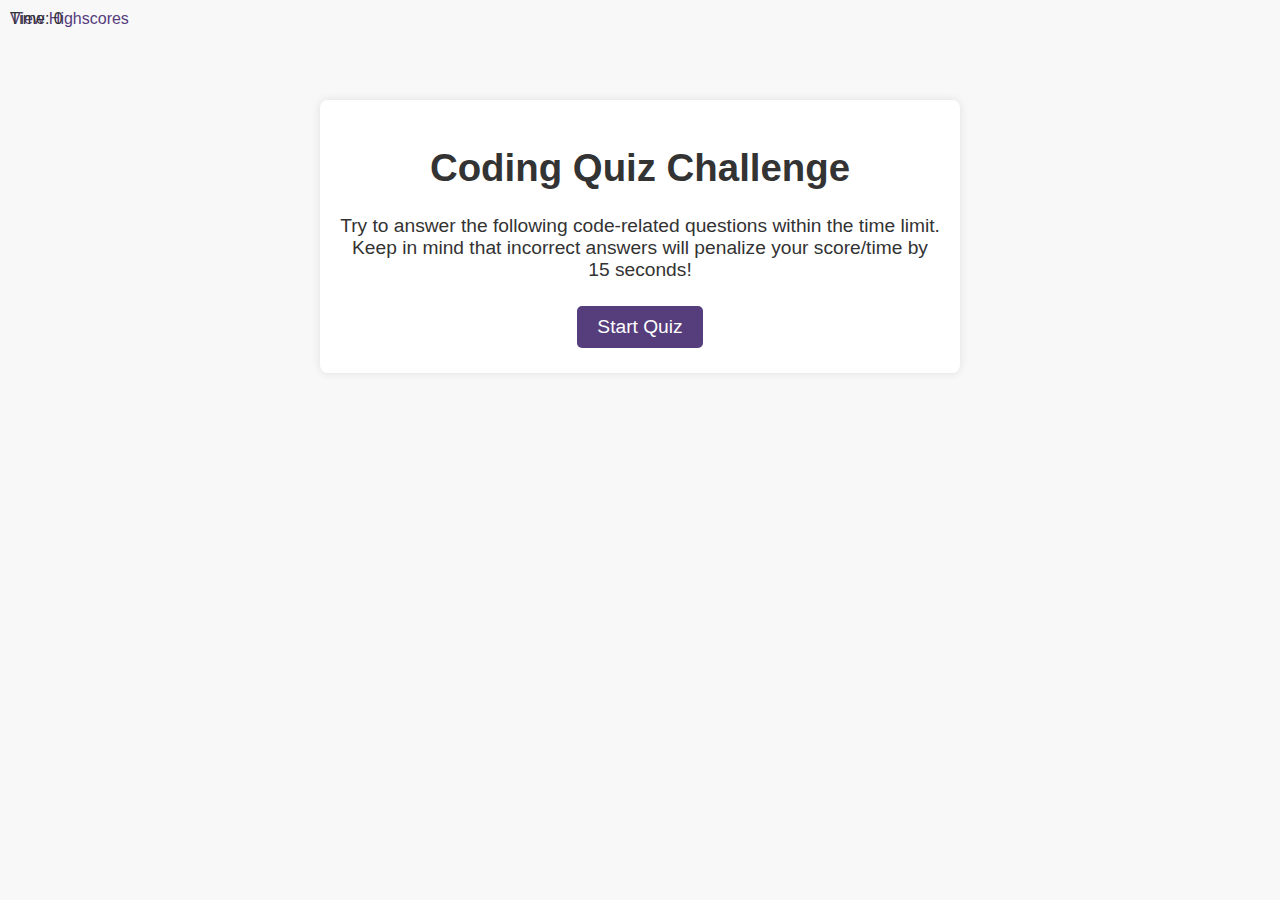
==== index.html @ 0034d49f "Rename Index.Html to index.html" ====
<!DOCTYPE html>
<html lang="en">
<head>
    <meta charset="UTF-8">
    <meta name="viewport" content="width=device-width, initial-scale=1.0">
    <meta http-equiv="X-UA-Compatible" content="IE=edge">
    <title>Your Page Title</title>
    <!-- Additional head content goes here -->
    <link rel="stylesheet" href="Assets/Css/Style.Css" />
</head>
<body>
    <div class="scores"><a href="Highscores.HTML">View Highscores</a></div>

    <div class="timer">Time: <span id="time">0</span></div>

    <div class="wrapper">
        <div id="start-screen" class="start">
            <h1>Coding Quiz Challenge</h1>
            <p>
                Try to answer the following code-related questions within the time
                limit. Keep in mind that incorrect answers will penalize your
                score/time by 15 seconds!
            </p>
            <button id="start">Start Quiz</button>
        </div>

        <div id="questions" class="hide">
            <h2 id="question-title"></h2>
            <div id="choices" class="choices"></div>
        </div>

        <div id="end-screen" class="hide">
            <h2>All done!</h2>
            <p>Your final score is <span id="final-score"></span>.</p>
            <p>
                Enter initials: <input type="text" id="initials" max="3" />
                <button id="submit">Submit</button>
            </p>
        </div>

        <div id="feedback" class="feedback hide"></div>
    </div>

    <script src="Assets/JavaScript/Questions.js"></script>
    <script src="Assets/JavaScript/Logic.js"></script>
</body>
</html>
---- Assets/Css/Style.Css ----
/* Body styling */
body {
  font-family: Arial, sans-serif;
  font-size: 120%;
  background-color: #f8f8f8;
  color: #333;
}

/* Link styling */
a {
  color: #563d7c;
  text-decoration: none;
  transition: color 0.3s;
}

a:hover {
  color: #8570a5;
}

/* Button styling */
button {
  display: inline-block;
  margin: 5px;
  cursor: pointer;
  font-size: 100%;
  background-color: #563d7c;
  border-radius: 5px;
  padding: 10px 20px;
  color: white;
  border: 0;
  transition: background-color 0.3s;
}

button:hover {
  background-color: #8570a5;
}

/* Container styling */
.wrapper {
  margin: 100px auto 0 auto;
  max-width: 600px;
  background-color: #fff;
  padding: 20px;
  border-radius: 8px;
  box-shadow: 0 0 10px rgba(0, 0, 0, 0.1);
}

/* Visibility class */
.hide {
  display: none;
}

/* Start section styling */
.start {
  text-align: center;
}

/* Scores and Timer styling */
.scores,
.timer {
  position: absolute;
  top: 10px;
  left: 10px;
  font-size: 16px;
}

/* Feedback styling */
.feedback {
  font-style: italic;
  font-size: 120%;
  margin-top: 20px;
  padding-top: 10px;
  color: gray;
  border-top: 2px solid #ccc;
}

/* List styling */
ol {
  padding-left: 0;
  max-height: 400px;
  overflow: auto;
}

li {
  padding: 10px;
  list-style: decimal inside none;
  transition: background-color 0.3s;
}

li:nth-child(odd) {
  background-color: #f3edfc;
}

li:hover {
  background-color: #e0d1f1;
}
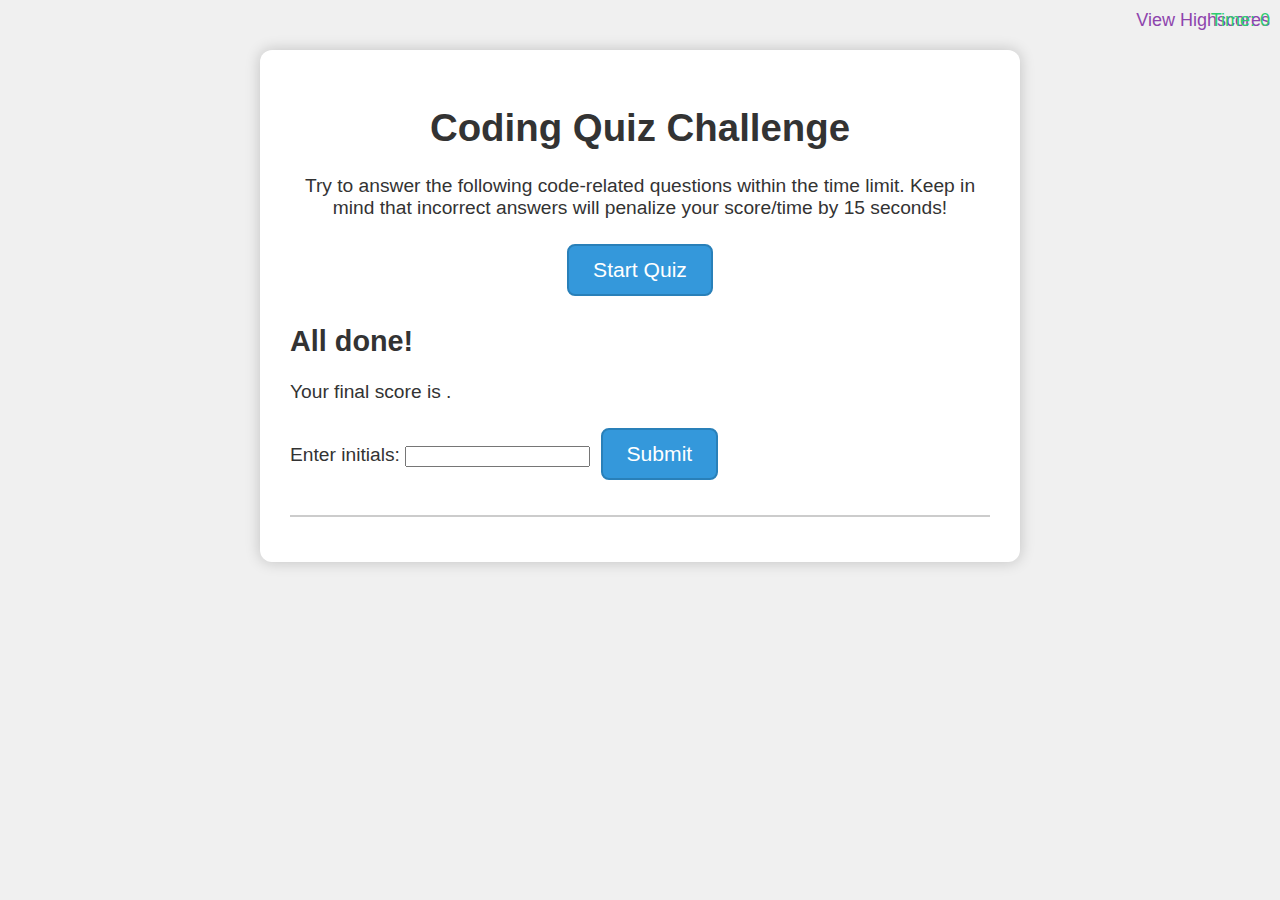
==== commit 59ea8d60: "altered sounds, add notes, altered css style and color" ====
--- a/index.html
+++ b/index.html
@@ -1,19 +1,25 @@
 <!DOCTYPE html>
 <html lang="en">
 <head>
+    <!-- Document metadata -->
     <meta charset="UTF-8">
     <meta name="viewport" content="width=device-width, initial-scale=1.0">
     <meta http-equiv="X-UA-Compatible" content="IE=edge">
+
+    <!-- Page title -->
     <title>Your Page Title</title>
-    <!-- Additional head content goes here -->
-    <link rel="stylesheet" href="Assets/Css/Style.Css" />
+
+    <!-- External stylesheet link -->
+    <link rel="stylesheet" href="Assets/Css/style.css" />
 </head>
 <body>
-    <div class="scores"><a href="Highscores.HTML">View Highscores</a></div>
-
+    <!-- Scores link and Timer display -->
+    <div class="scores"><a href="highscores.html">View Highscores</a></div>
     <div class="timer">Time: <span id="time">0</span></div>
 
+    <!-- Main content wrapper -->
     <div class="wrapper">
+        <!-- Start screen section -->
         <div id="start-screen" class="start">
             <h1>Coding Quiz Challenge</h1>
             <p>
@@ -24,11 +30,13 @@
             <button id="start">Start Quiz</button>
         </div>
 
+        <!-- Questions section -->
         <div id="questions" class="hide">
             <h2 id="question-title"></h2>
             <div id="choices" class="choices"></div>
         </div>
 
+        <!-- End screen section -->
         <div id="end-screen" class="hide">
             <h2>All done!</h2>
             <p>Your final score is <span id="final-score"></span>.</p>
@@ -38,10 +46,13 @@
             </p>
         </div>
 
+        <!-- Feedback display -->
         <div id="feedback" class="feedback hide"></div>
     </div>
 
-    <script src="Assets/JavaScript/Questions.js"></script>
-    <script src="Assets/JavaScript/Logic.js"></script>
+    <!-- JavaScript files for quiz functionality -->
+    <script src="Assets/JavaScript/questions.js"></script>
+    <script src="Assets/JavaScript/logic.js"></script>
 </body>
 </html>
+
--- a/Assets/Css/style.css
+++ b/Assets/Css/style.css
@@ -0,0 +1,119 @@
+/* Body styling */
+body {
+  font-family: 'Arial', sans-serif; /* Set the font family for the entire body */
+  font-size: 120%; /* Set the base font size */
+  background-color: #f0f0f0; /* Lighter background */
+  color: #333; /* Set the text color */
+}
+
+/* Link styling */
+a {
+  color: #8e44ad; /* Brighter link color */
+  text-decoration: none; /* Remove underlines from links */
+  transition: color 0.3s; /* Add a smooth color transition effect */
+}
+
+a:hover {
+  color: #3498db; /* Highlight link color on hover */
+}
+
+/* Button styling */
+button {
+  display: inline-block; /* Make buttons inline */
+  margin: 5px; /* Add margin around buttons */
+  cursor: pointer; /* Set cursor to pointer on hoverable buttons */
+  font-size: 110%; /* Slightly larger font */
+  background-color: #3498db; /* Button color */
+  border-radius: 8px; /* Rounded corners */
+  padding: 12px 24px; /* More padding for a larger button */
+  color: white; /* Text color for buttons */
+  border: 2px solid #2980b9; /* Border color */
+  transition: background-color 0.3s, color 0.3s; /* Add smooth transitions */
+}
+
+button:hover {
+  background-color: #2980b9; /* Darker color on hover */
+}
+
+/* Container styling */
+.wrapper {
+  margin: 50px auto 0 auto; /* Set margin for the container */
+  max-width: 700px; /* Wider container */
+  background-color: #fff; /* Container background color */
+  padding: 30px; /* More padding for content */
+  border-radius: 12px; /* Rounded corners for the container */
+  box-shadow: 0 0 15px rgba(0, 0, 0, 0.2); /* Slightly larger shadow */
+}
+
+/* Start section styling */
+.start {
+  text-align: center; /* Center-align text */
+  margin-bottom: 20px; /* Add some spacing below */
+}
+
+/* Scores and Timer styling */
+.scores,
+.timer {
+  position: absolute; /* Position elements absolutely */
+  top: 10px;
+  right: 10px; /* Move to the top-right corner */
+  font-size: 18px; /* Larger font for visibility */
+  color: #2ecc71; /* Green color */
+}
+
+/* High Scores styling */
+.high-scores {
+  position: absolute; /* Position elements absolutely */
+  top: 10px;
+  right: 10px;
+  font-size: 18px; /* Font size for high scores */
+  text-align: right; /* Align text to the right */
+  color: #e74c3c; /* Red color for emphasis */
+}
+
+/* Adjust the margin and padding for better spacing */
+.high-scores span {
+  margin-left: 15px; /* Slightly more margin */
+  padding: 8px; /* More padding for visual appeal */
+}
+
+/* Add a max-width to prevent the high scores text from overflowing */
+.high-scores span:first-child {
+  max-width: 120px; /* Adjusted value */
+  overflow: hidden;
+  text-overflow: ellipsis;
+  white-space: nowrap;
+}
+
+/* Feedback styling */
+.feedback {
+  font-style: italic; /* Italicize the text */
+  font-size: 130%; /* Larger font for emphasis */
+  margin-top: 30px; /* More space between sections */
+  padding-top: 15px; /* Add padding at the top */
+  color: #95a5a6; /* Light gray color */
+  border-top: 2px solid #ccc; /* Add a border at the top */
+}
+
+/* List styling */
+ol {
+  padding-left: 0; /* Remove default padding for ordered lists */
+  max-height: 450px; /* Slightly taller list */
+  overflow: auto; /* Add overflow and scrollbar for taller lists */
+}
+
+li {
+  padding: 15px; /* More padding for list items */
+  list-style: decimal inside none; /* Set list style and position */
+  transition: background-color 0.3s, transform 0.3s; /* Add smooth transitions */
+}
+
+li:nth-child(odd) {
+  background-color: #ecf0f1; /* Lighter background for odd items */
+}
+
+li:hover {
+  background-color: #d4e6f1; /* Lighter background on hover */
+  transform: scale(1.02); /* Slight scale on hover for a subtle effect */
+}
+
